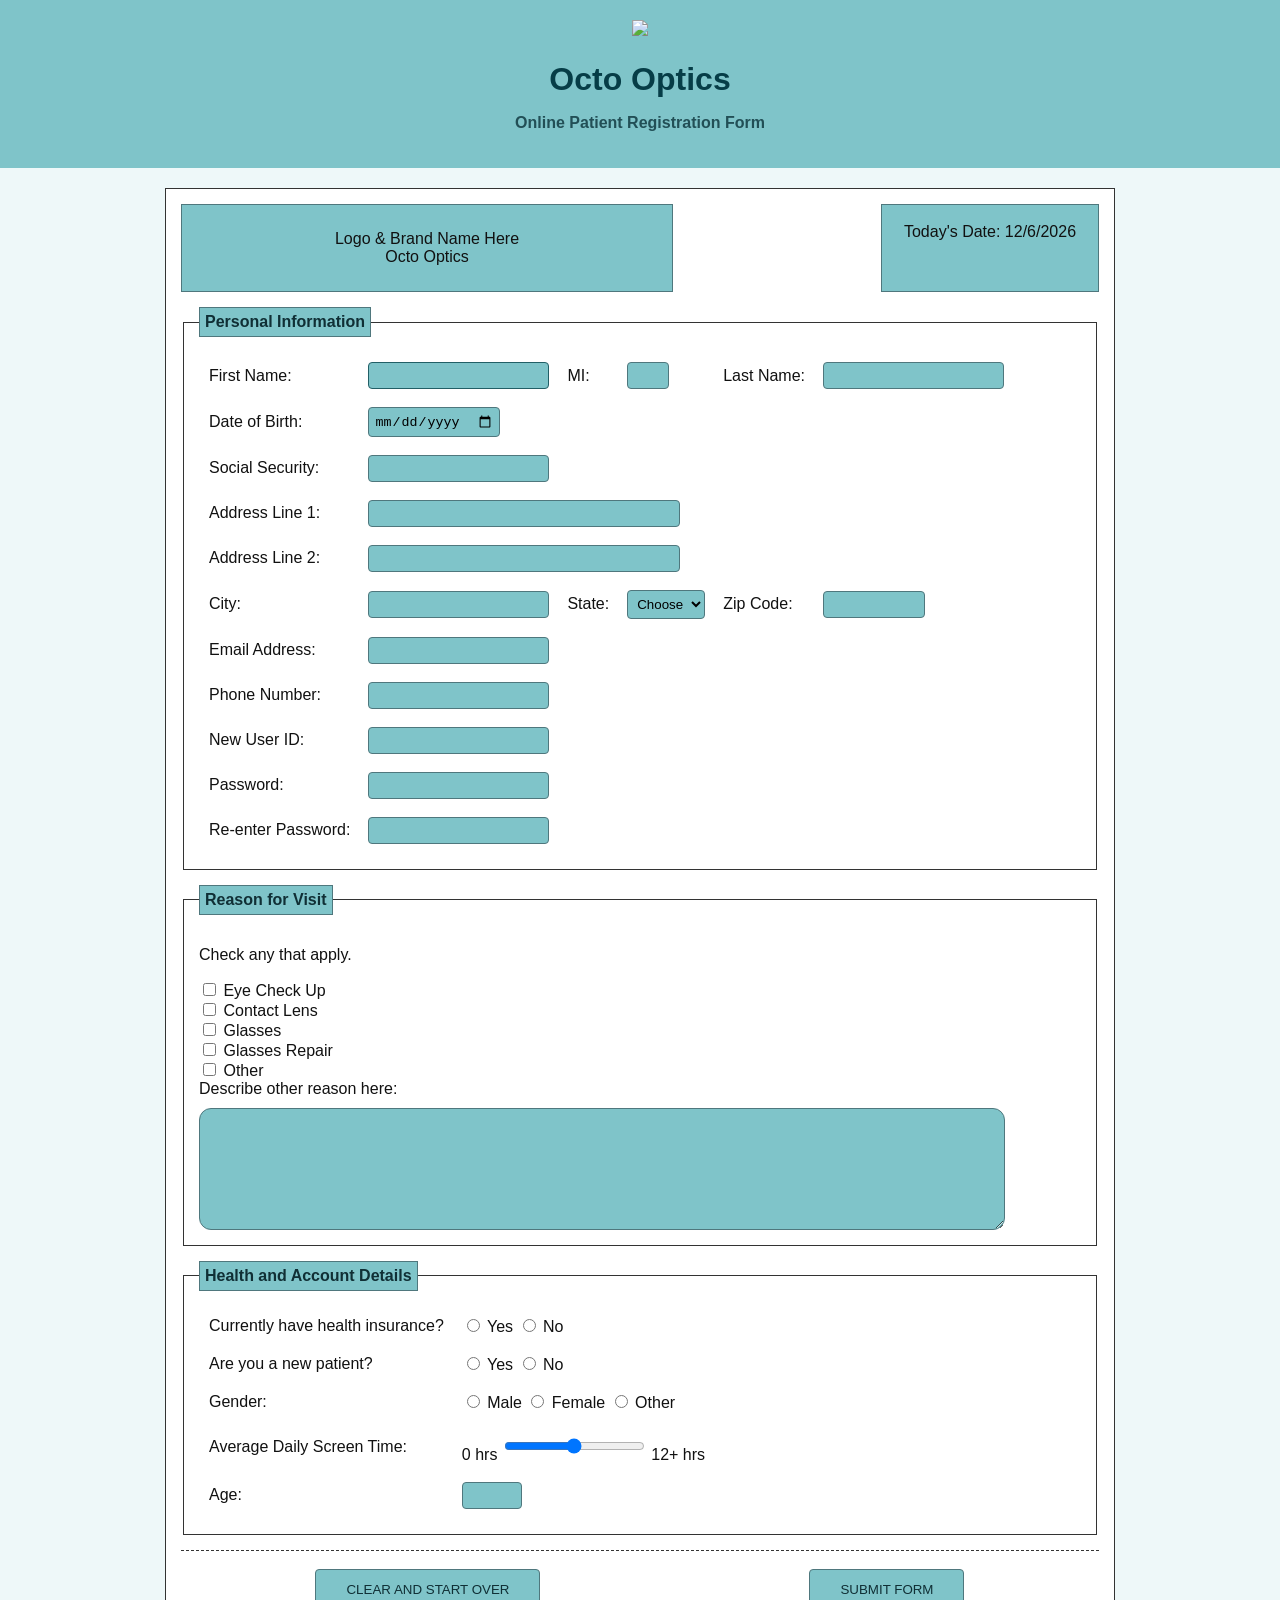
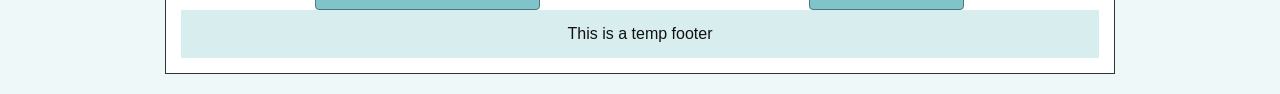
==== mis3371/homework1/index.html @ 9856224d "Update index.html" ====
<!Doctype html>
<!--
Program name: index.html
Author: Aries Jimenez
Date created: 6/13/2026
Date last edited:
Version: 1.3
Description: Patient information form for an optometrist office
-->


<!DOCTYPE html>
<html lang="en">
  <head>
    <meta charset="UTF-8">

      <title>Octo Optics Registration Form</title>

    <link href="css/style.css" rel="stylesheet">
  </head>

<body>

  <header>
    <img src="/images/octo_optics.png">
    <h1>Octo Optics</h1>
    <p id="tagline">Online Patient Registration Form</p>
  </header>

  <main>

    <form id="patientForm" name="patientForm" action="#" method="post">

      <section class="top-section">
        <div class="logo-box">
          Logo & Brand Name Here<br>
          Octo Optics
        </div>

        <div class="date-box">
          Today's Date:
          <span id="todayDate"></span>
        </div>
      </section>

      <fieldset>
        <legend>Personal Information</legend>

        <table>
          <tr>
            <td class="question-label"><label for="firstName">First Name:</label></td>
            <td><input type="text" id="firstName" name="firstName" maxlength="30"></td>

            <td><label for="middleInitial">MI:</label></td>
            <td><input type="text" id="middleInitial" name="middleInitial" maxlength="1" class="small-input"></td>

            <td><label for="lastName">Last Name:</label></td>
            <td><input type="text" id="lastName" name="lastName" maxlength="30"></td>
          </tr>

          <tr>
            <td><label for="dob">Date of Birth:</label></td>
            <td><input type="date" id="dob" name="dob"></td>
          </tr>

          <tr>
            <td><label for="ssn">Social Security:</label></td>
            <td><input type="password" id="ssn" name="ssn" maxlength="11"></td>
          </tr>

          <tr>
            <td><label for="address1">Address Line 1:</label></td>
            <td colspan="3"><input type="text" id="address1" name="address1" class="long-input" maxlength="30"></td>
          </tr>

          <tr>
            <td><label for="address2">Address Line 2:</label></td>
            <td colspan="3"><input type="text" id="address2" name="address2" class="long-input" maxlength="30"></td>
          </tr>

          <tr>
            <td><label for="city">City:</label></td>
            <td><input type="text" id="city" name="city"></td>

            <td><label for="state">State:</label></td>
            <td>
              <select id="state" name="state">
                <option value="">Choose</option>
                <option value="AL">AL</option>
                <option value="AK">AK</option>
                <option value="AZ">AZ</option>
                <option value="AS">AS</option>
                <option value="CA">CA</option>
                <option value="CO">CO</option>
                <option value="CT">CT</option>
                <option value="DE">DE</option>
                <option value="DC">DC</option>
                <option value="FL">FL</option>
                <option value="GA">GA</option>
                <option value="GU">GU</option>
                <option value="HI">HI</option>
                <option value="ID">ID</option>
                <option value="IL">IL</option>
                <option value="IN">IN</option>
                <option value="IA">IA</option>
                <option value="KS">KS</option>
                <option value="KY">KY</option>
                <option value="LA">LA</option>
                <option value="ME">ME</option>
                <option value="MD">MD</option>
                <option value="MA">MA</option>
                <option value="MI">MI</option>
                <option value="MN">MN</option>
                <option value="MS">MS</option>
                <option value="MO">MO</option>
                <option value="MT">MT</option>
                <option value="NE">NE</option>
                <option value="NV">NV</option>
                <option value="NH">NH</option>
                <option value="NJ">NJ</option>
                <option value="NM">NM</option>
                <option value="NY">NY</option>
                <option value="NC">NC</option>
                <option value="ND">ND</option>
                <option value="MP">MP</option>
                <option value="OH">OH</option>
                <option value="OK">OK</option>
                <option value="OR">OR</option>
                <option value="PA">PA</option>
                <option value="PR">PR</option>
                <option value="RI">RI</option>
                <option value="SC">SC</option>
                <option value="SD">SD</option>
                <option value="TN">TN</option>
                <option value="TX">TX</option>
                <option value="TT">TT</option>
                <option value="UT">UT</option>
                <option value="VT">VT</option>
                <option value="VA">VA</option>
                <option value="VI">VI</option>
                <option value="WA">WA</option>
                <option value="WV">WV</option>
                <option value="WI">WI</option>
                <option value="WY">WY</option>
              </select>
            </td>

            <td><label for="zip">Zip Code:</label></td>
            <td><input type="text" id="zip" name="zip" class="zip-input"></td>
          </tr>

          <tr>
            <td><label for="email">Email Address:</label></td>
            <td><input type="email" id="email" name="email"></td>
          </tr>

          <tr>
            <td><label for="phone">Phone Number:</label></td>
            <td><input type="tel" id="phone" name="phone"></td>
          </tr>

          <tr>
            <td><label for="userId">New User ID:</label></td>
            <td><input type="text" id="userId" name="userId"></td>
          </tr>

          <tr>
            <td><label for="password">Password:</label></td>
            <td><input type="password" id="password" name="password"></td>
          </tr>

          <tr>
            <td><label for="confirmPassword">Re-enter Password:</label></td>
            <td><input type="password" id="confirmPassword" name="confirmPassword"></td>
          </tr>
        </table>
      </fieldset>

      <fieldset>
        <legend>Reason for Visit</legend>

        <p>Check any that apply.</p>

        <label><input type="checkbox" name="reason" value="eyeCheck"> Eye Check Up</label><br>
        <label><input type="checkbox" name="reason" value="contacts"> Contact Lens</label><br>
        <label><input type="checkbox" name="reason" value="glasses"> Glasses</label><br>
        <label><input type="checkbox" name="reason" value="repair"> Glasses Repair</label><br>
        <label><input type="checkbox" name="reason" value="other"> Other</label><br>

        <label for="otherReason">Describe other reason here:</label>
        <textarea id="otherReason" name="otherReason"></textarea>
      </fieldset>

      <fieldset>
        <legend>Health and Account Details</legend>

        <table>
          <tr>
            <td>Currently have health insurance?</td>
            <td>
              <label><input type="radio" name="insurance" value="yes"> Yes</label>
              <label><input type="radio" name="insurance" value="no"> No</label>
            </td>
          </tr>

          <tr>
            <td>Are you a new patient?</td>
            <td>
              <label><input type="radio" name="newPatient" value="yes"> Yes</label>
              <label><input type="radio" name="newPatient" value="no"> No</label>
            </td>
          </tr>

          <tr>
            <td>Gender:</td>
            <td>
              <label><input type="radio" name="gender" value="male"> Male</label>
              <label><input type="radio" name="gender" value="female"> Female</label>
              <label><input type="radio" name="gender" value="other"> Other</label>
            </td>
          </tr>

          <tr>
            <td><label for="screenTime">Average Daily Screen Time:</label></td>
            <td>
              0 hrs
              <input type="range" id="screenTime" name="screenTime" min="0" max="12">
              12+ hrs
            </td>
          </tr>

          <tr>
            <td><label for="age">Age:</label></td>
            <td><input type="number" id="age" name="age" min="1" max="120"></td>
          </tr>
        </table>
      </fieldset>    

      <div class="button-area">
        <input type="reset" value="CLEAR AND START OVER">
        <input type="submit" value="SUBMIT FORM">
      </div>
          
            
  <footer>
    This is a temp footer
  </footer>

  <script>
    const today = new Date();
    document.getElementById("todayDate").textContent = today.toLocaleDateString();
  </script>

    </body>
</html>
---- mis3371/homework1/css/style.css ----
/*
  Name: Aries Jimenez
  Description: This external CSS file styles the optometrist
  registration form page.
*/

/* Tag selector: styles the whole page */
body {
  background-color: #eef8f9;
  color: #111111;
  font-family: Arial, Helvetica, sans-serif;
  margin: 0;
}

/* Tag selector: styles the page header */
header {
  background-color: #7fc4c9;
  color: #102f35;
  text-align: center;
  padding: 20px;
}

/* Tag selector: styles the main heading */
h1 {
  color: #063d47;
  margin-bottom: 5px;
}

/* ID selector: styles the tagline under the heading */
#tagline {
  color: #224f56;
  font-weight: bold;
}

/* Tag selector: controls the main page area */
main {
  width: 950px;
  margin: 20px auto;
}

/* ID selector: styles the full form */
#patientForm {
  background-color: white;
  padding: 15px;
  border: 1px solid #333333;
}

/* Class selector: lays out logo and date boxes */
.top-section {
  display: flex;
  justify-content: space-between;
  margin-bottom: 15px;
}

/* Class selector: styles the logo box */
.logo-box {
  background-color: #7fc4c9;
  border: 1px solid #4f777d;
  width: 440px;
  padding: 25px;
  text-align: center;
}

/* Class selector: styles the date box */
.date-box {
  background-color: #7fc4c9;
  border: 1px solid #4f777d;
  width: 180px;
  padding: 18px;
  text-align: center;
}

/* Tag selector: styles each form section */
fieldset {
  border: 1px solid #333333;
  margin-bottom: 15px;
  padding: 15px;
}

/* Tag selector: styles the section titles */
legend {
  background-color: #7fc4c9;
  color: #102f35;
  border: 1px solid #4f777d;
  padding: 5px;
  font-weight: bold;
}

/* Tag selector: gives table cells spacing */
td {
  padding: 8px;
}

/* Tag selector: styles labels */
label {
  color: #111111;
}

/* Name selector: styles the first name input */
input[name="firstName"] {
  border-color: #225f66;
}

/* Tag selector: styles form boxes */
input,
select,
textarea {
  background-color: #7fc4c9;
  border: 1px solid #4f777d;
  border-radius: 4px;
  padding: 5px;
}

/* Class selector: styles the middle initial box */
.small-input {
  width: 30px;
}

/* Class selector: styles longer input boxes */
.long-input {
  width: 300px;
}

/* Class selector: styles the zip code box */
.zip-input {
  width: 90px;
}

/* Tag selector: styles the large typing box */
textarea {
  display: block;
  width: 90%;
  height: 110px;
  margin-top: 10px;
  border-radius: 12px;
}

/* Class selector: styles the button section */
.button-area {
  display: flex;
  justify-content: space-around;
  border-top: 1px dashed #333333;
  padding-top: 18px;
}

/* Tag selector: styles the form buttons */
input[type="submit"],
input[type="reset"] {
  background-color: #7fc4c9;
  color: #102f35;
  padding: 12px 30px;
  cursor: pointer;
}

/* Tag selector: styles the footer */
footer {
  text-align: center;
  background-color: #d8eeee;
  padding: 15px;
  color: #111111;
}

/* Tag selector: styles normal links */
a {
  color: #006b75;
}

/* Tag selector: styles visited links */
a:visited {
  color: #5c3f91;
}
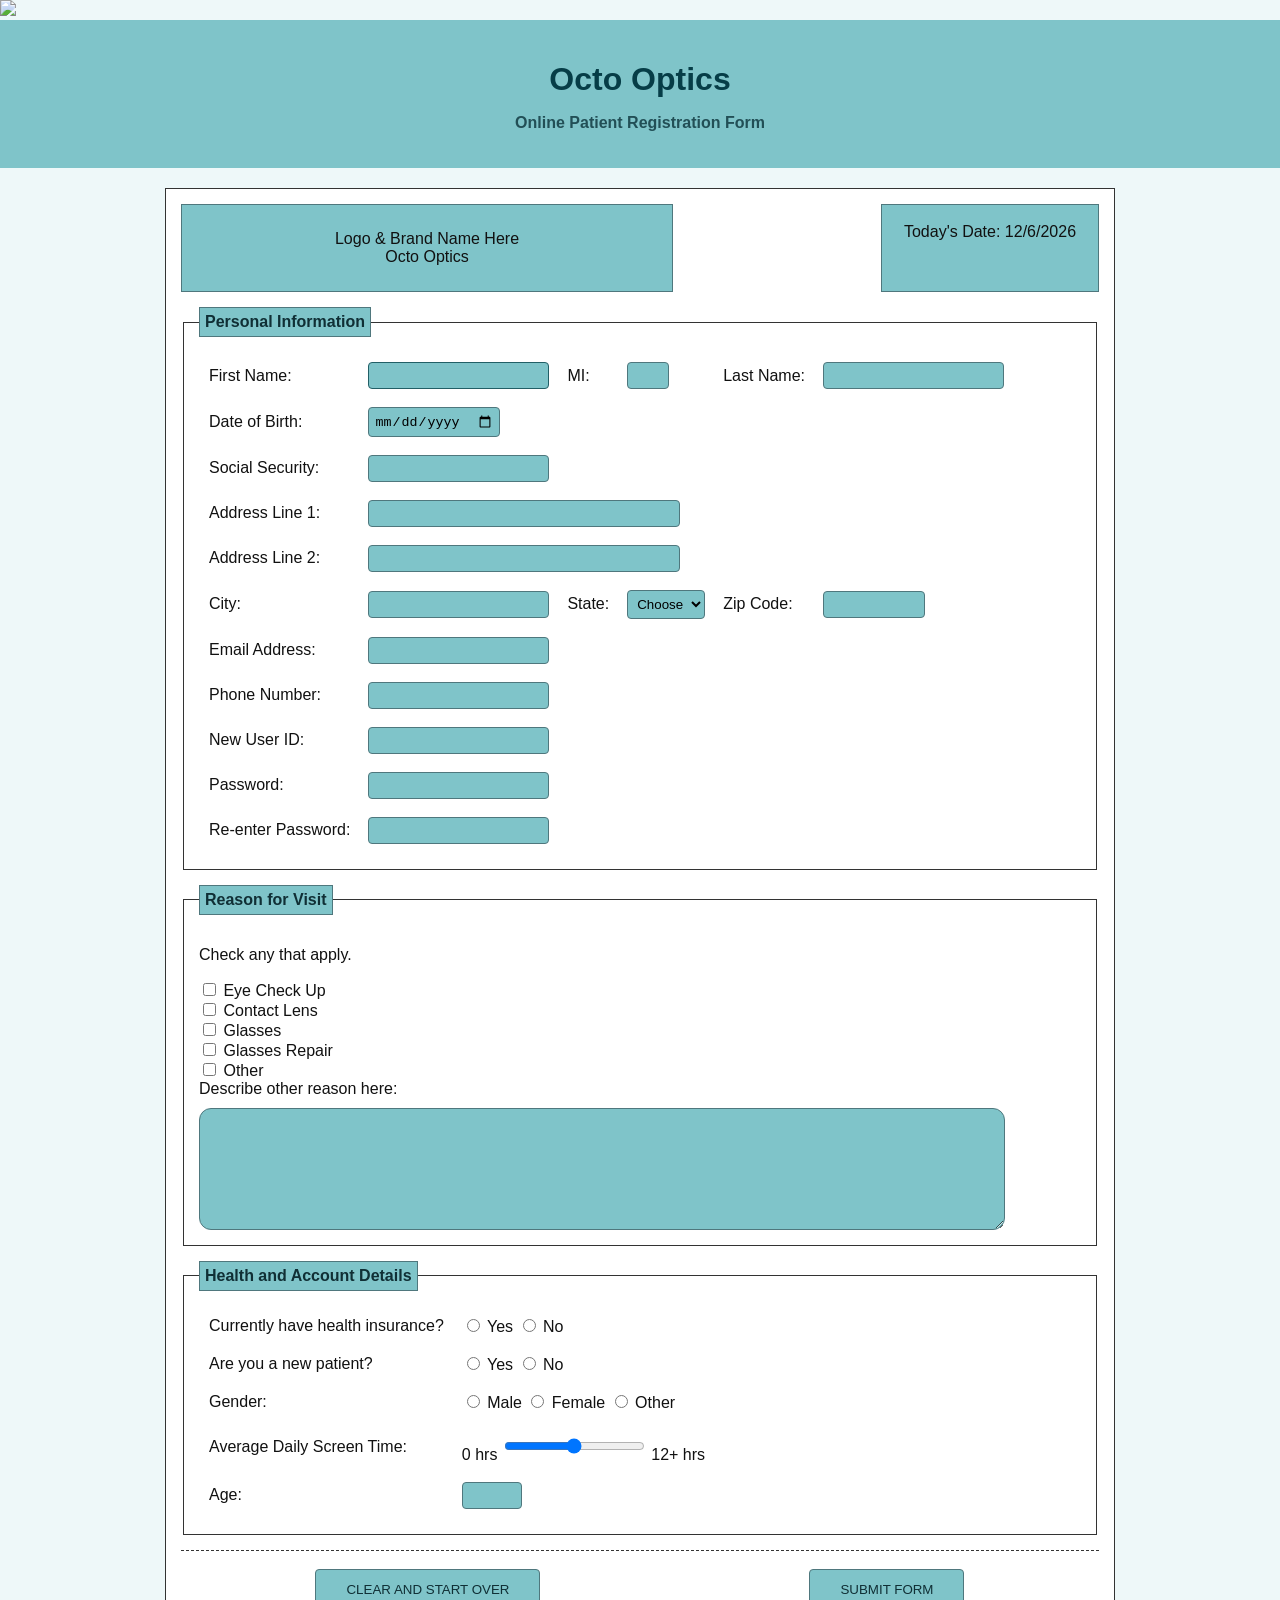
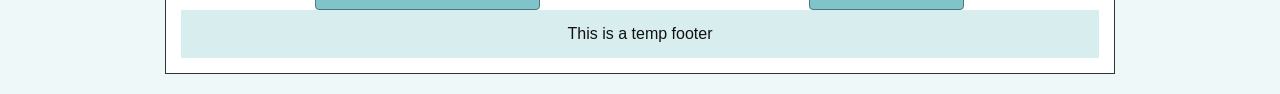
==== commit e8577897: "Update index.html" ====
--- a/mis3371/homework1/index.html
+++ b/mis3371/homework1/index.html
@@ -21,9 +21,9 @@
   </head>
 
 <body>
-
+<img src="/images/octo_optics.png">
   <header>
-    <img src="/images/octo_optics.png">
+    
     <h1>Octo Optics</h1>
     <p id="tagline">Online Patient Registration Form</p>
   </header>
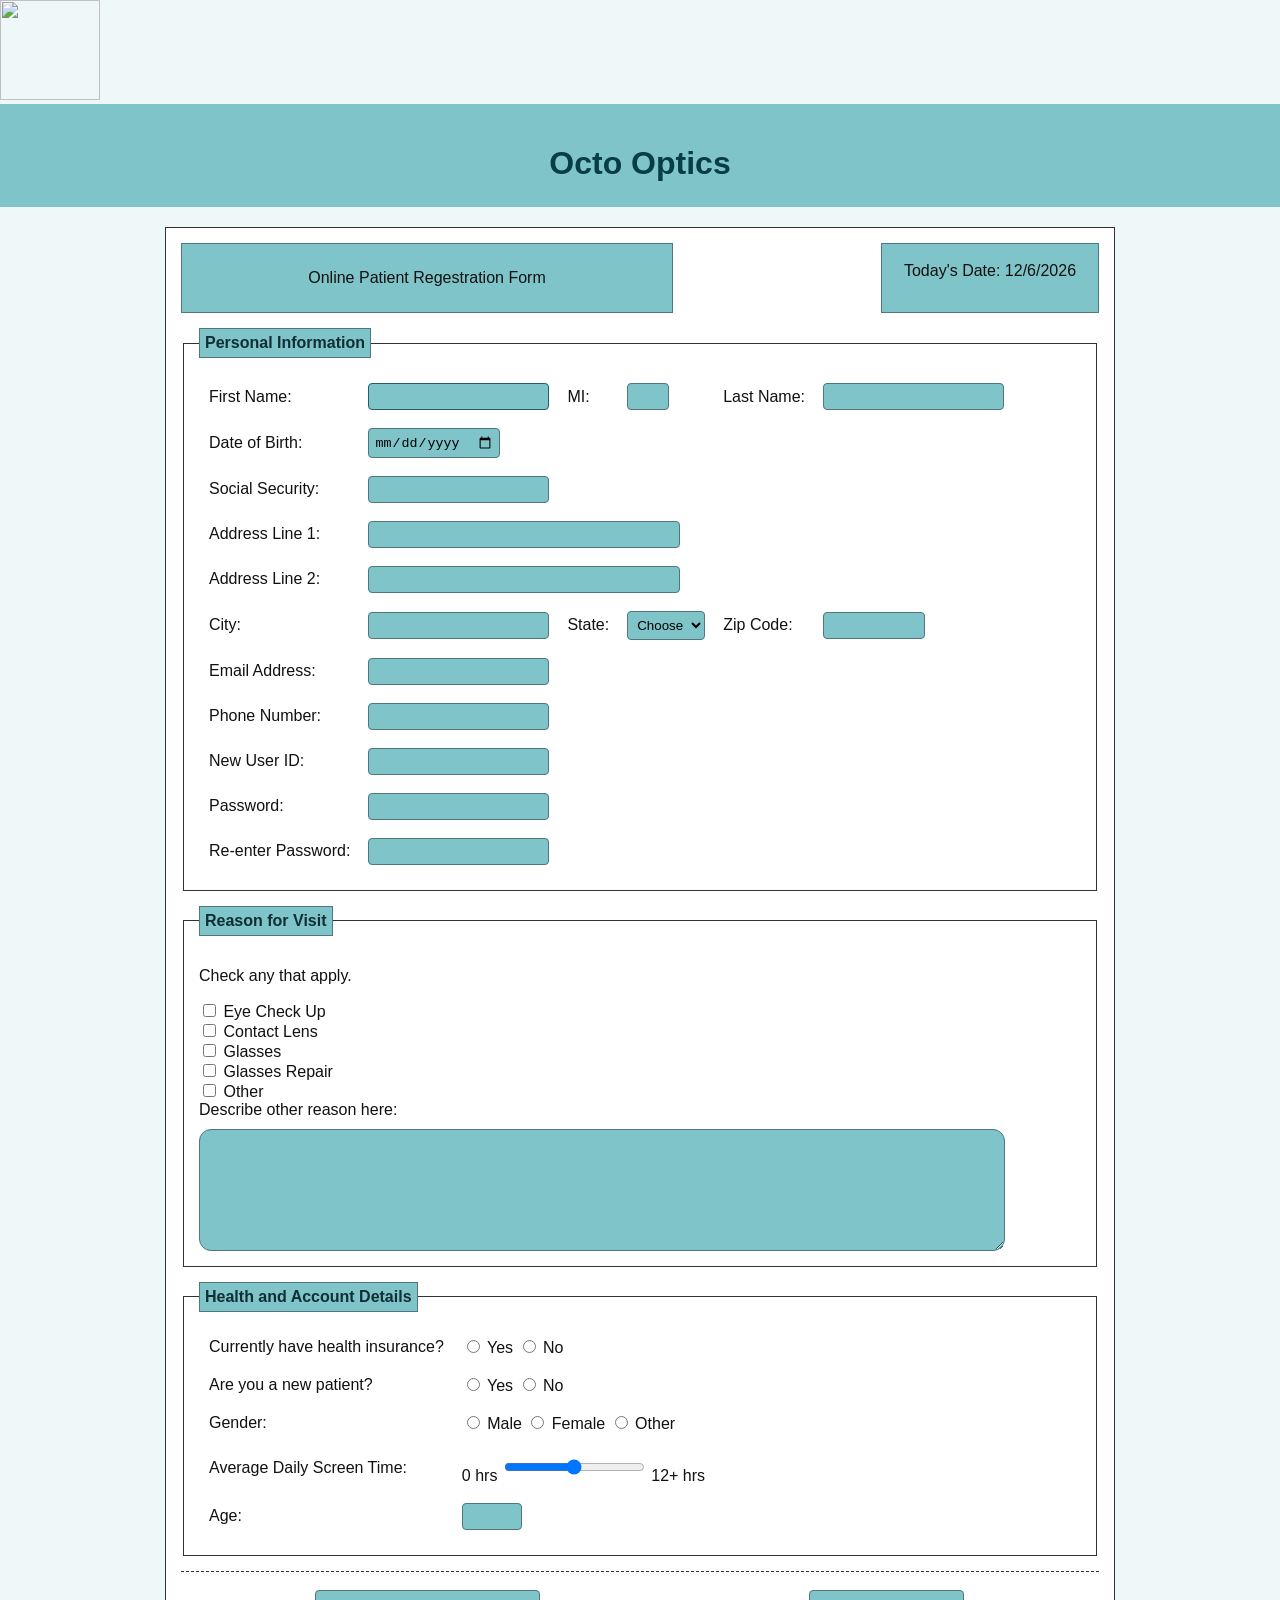
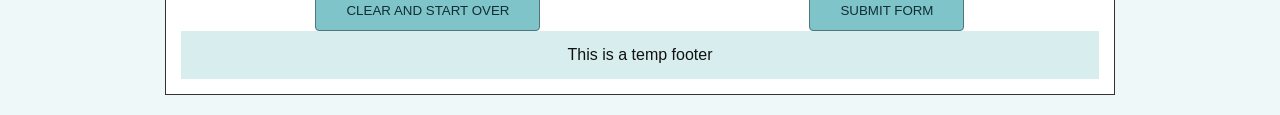
==== commit 1cc0a4cd: "Update index.html" ====
--- a/mis3371/homework1/index.html
+++ b/mis3371/homework1/index.html
@@ -12,21 +12,21 @@
 
 <!DOCTYPE html>
 <html lang="en">
-  <head>
-    <meta charset="UTF-8">
-
-      <title>Octo Optics Registration Form</title>
-
-    <link href="css/style.css" rel="stylesheet">
-  </head>
+    <head>
+        <meta charset="UTF-8">
+
+            <title>Octo Optics Registration Form</title>
+
+         <link href="css/style.css" rel="stylesheet">
+    </head>
 
 <body>
-<img src="/images/octo_optics.png">
-  <header>
+  <img src="/images/octo_optics.png" height= "100" width= "100">
+      <header>
     
-    <h1>Octo Optics</h1>
-    <p id="tagline">Online Patient Registration Form</p>
-  </header>
+              <h1>Octo Optics</h1>
+             
+      </header>
 
   <main>
 
@@ -34,8 +34,8 @@
 
       <section class="top-section">
         <div class="logo-box">
-          Logo & Brand Name Here<br>
-          Octo Optics
+          Online Patient Regestration Form
+          
         </div>
 
         <div class="date-box">
@@ -48,36 +48,36 @@
         <legend>Personal Information</legend>
 
         <table>
-          <tr>
-            <td class="question-label"><label for="firstName">First Name:</label></td>
-            <td><input type="text" id="firstName" name="firstName" maxlength="30"></td>
-
-            <td><label for="middleInitial">MI:</label></td>
-            <td><input type="text" id="middleInitial" name="middleInitial" maxlength="1" class="small-input"></td>
-
-            <td><label for="lastName">Last Name:</label></td>
-            <td><input type="text" id="lastName" name="lastName" maxlength="30"></td>
-          </tr>
-
-          <tr>
-            <td><label for="dob">Date of Birth:</label></td>
-            <td><input type="date" id="dob" name="dob"></td>
-          </tr>
-
-          <tr>
-            <td><label for="ssn">Social Security:</label></td>
-            <td><input type="password" id="ssn" name="ssn" maxlength="11"></td>
-          </tr>
-
-          <tr>
-            <td><label for="address1">Address Line 1:</label></td>
-            <td colspan="3"><input type="text" id="address1" name="address1" class="long-input" maxlength="30"></td>
-          </tr>
-
-          <tr>
-            <td><label for="address2">Address Line 2:</label></td>
-            <td colspan="3"><input type="text" id="address2" name="address2" class="long-input" maxlength="30"></td>
-          </tr>
+              <tr>
+                  <td class="question-label"><label for="firstName">First Name:</label></td>
+                  <td><input type="text" id="firstName" name="firstName" maxlength="30"></td>
+
+                  <td><label for="middleInitial">MI:</label></td>
+                  <td><input type="text" id="middleInitial" name="middleInitial" maxlength="1" class="small-input"></td>
+
+                  <td><label for="lastName">Last Name:</label></td>
+                  <td><input type="text" id="lastName" name="lastName" maxlength="30"></td>
+              </tr>
+
+          <tr>
+              <td><label for="dob">Date of Birth:</label></td>
+              <td><input type="date" id="dob" name="dob"></td>
+          </tr>
+
+              <tr>
+                  <td><label for="ssn">Social Security:</label></td>
+                  <td><input type="password" id="ssn" name="ssn" maxlength="11"></td>
+              </tr>
+
+          <tr>
+              <td><label for="address1">Address Line 1:</label></td>
+              <td colspan="3"><input type="text" id="address1" name="address1" class="long-input" maxlength="30"></td>
+          </tr>
+
+              <tr>
+                  <td><label for="address2">Address Line 2:</label></td>
+                  <td colspan="3"><input type="text" id="address2" name="address2" class="long-input" maxlength="30"></td>
+              </tr>
 
           <tr>
             <td><label for="city">City:</label></td>
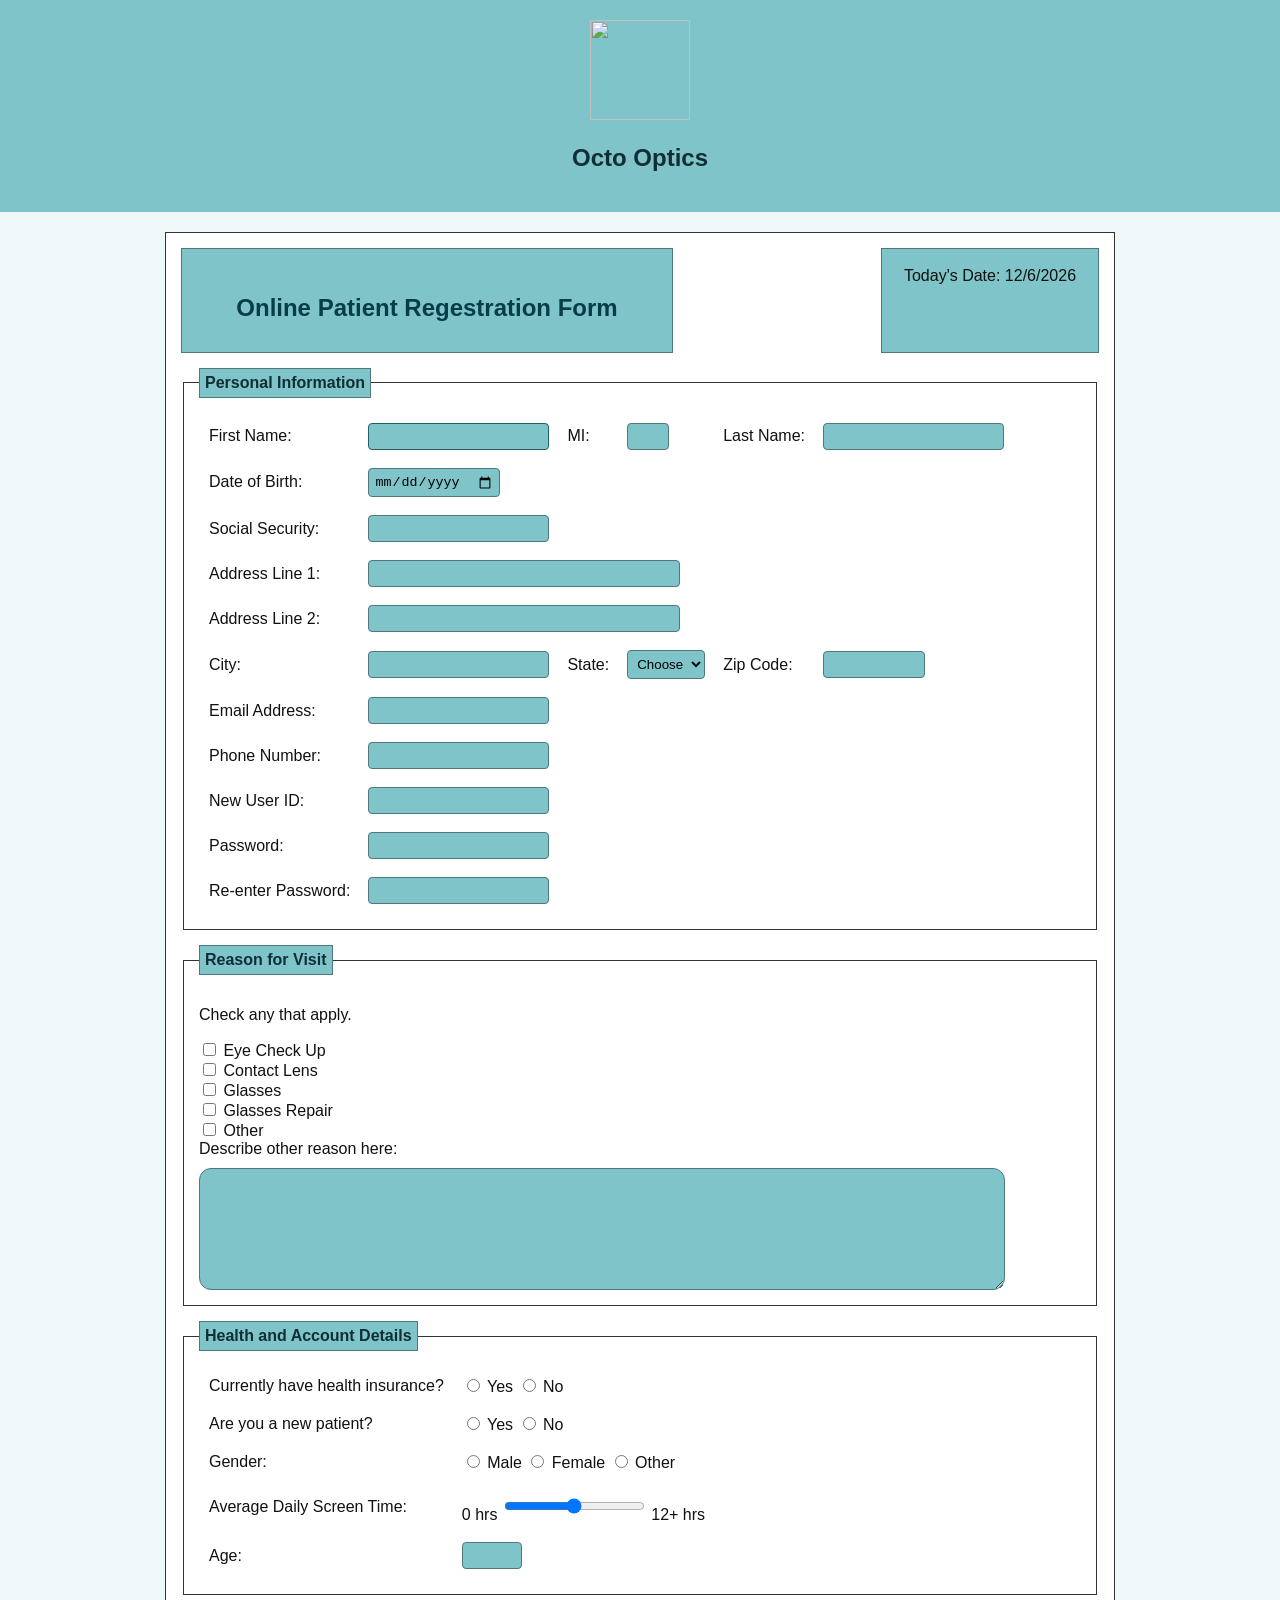
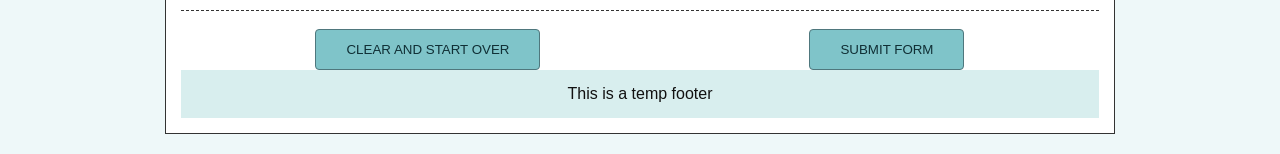
==== commit 762e2204: "Update index.html" ====
--- a/mis3371/homework1/index.html
+++ b/mis3371/homework1/index.html
@@ -21,10 +21,10 @@
     </head>
 
 <body>
-  <img src="/images/octo_optics.png" height= "100" width= "100">
+  
       <header>
-    
-              <h1>Octo Optics</h1>
+              <img src="/images/octo_optics.png" height= "100" width= "100">
+                  <h2>Octo Optics</h2>
              
       </header>
 
@@ -34,7 +34,7 @@
 
       <section class="top-section">
         <div class="logo-box">
-          Online Patient Regestration Form
+          <h1>Online Patient Regestration Form</h1>
           
         </div>
 
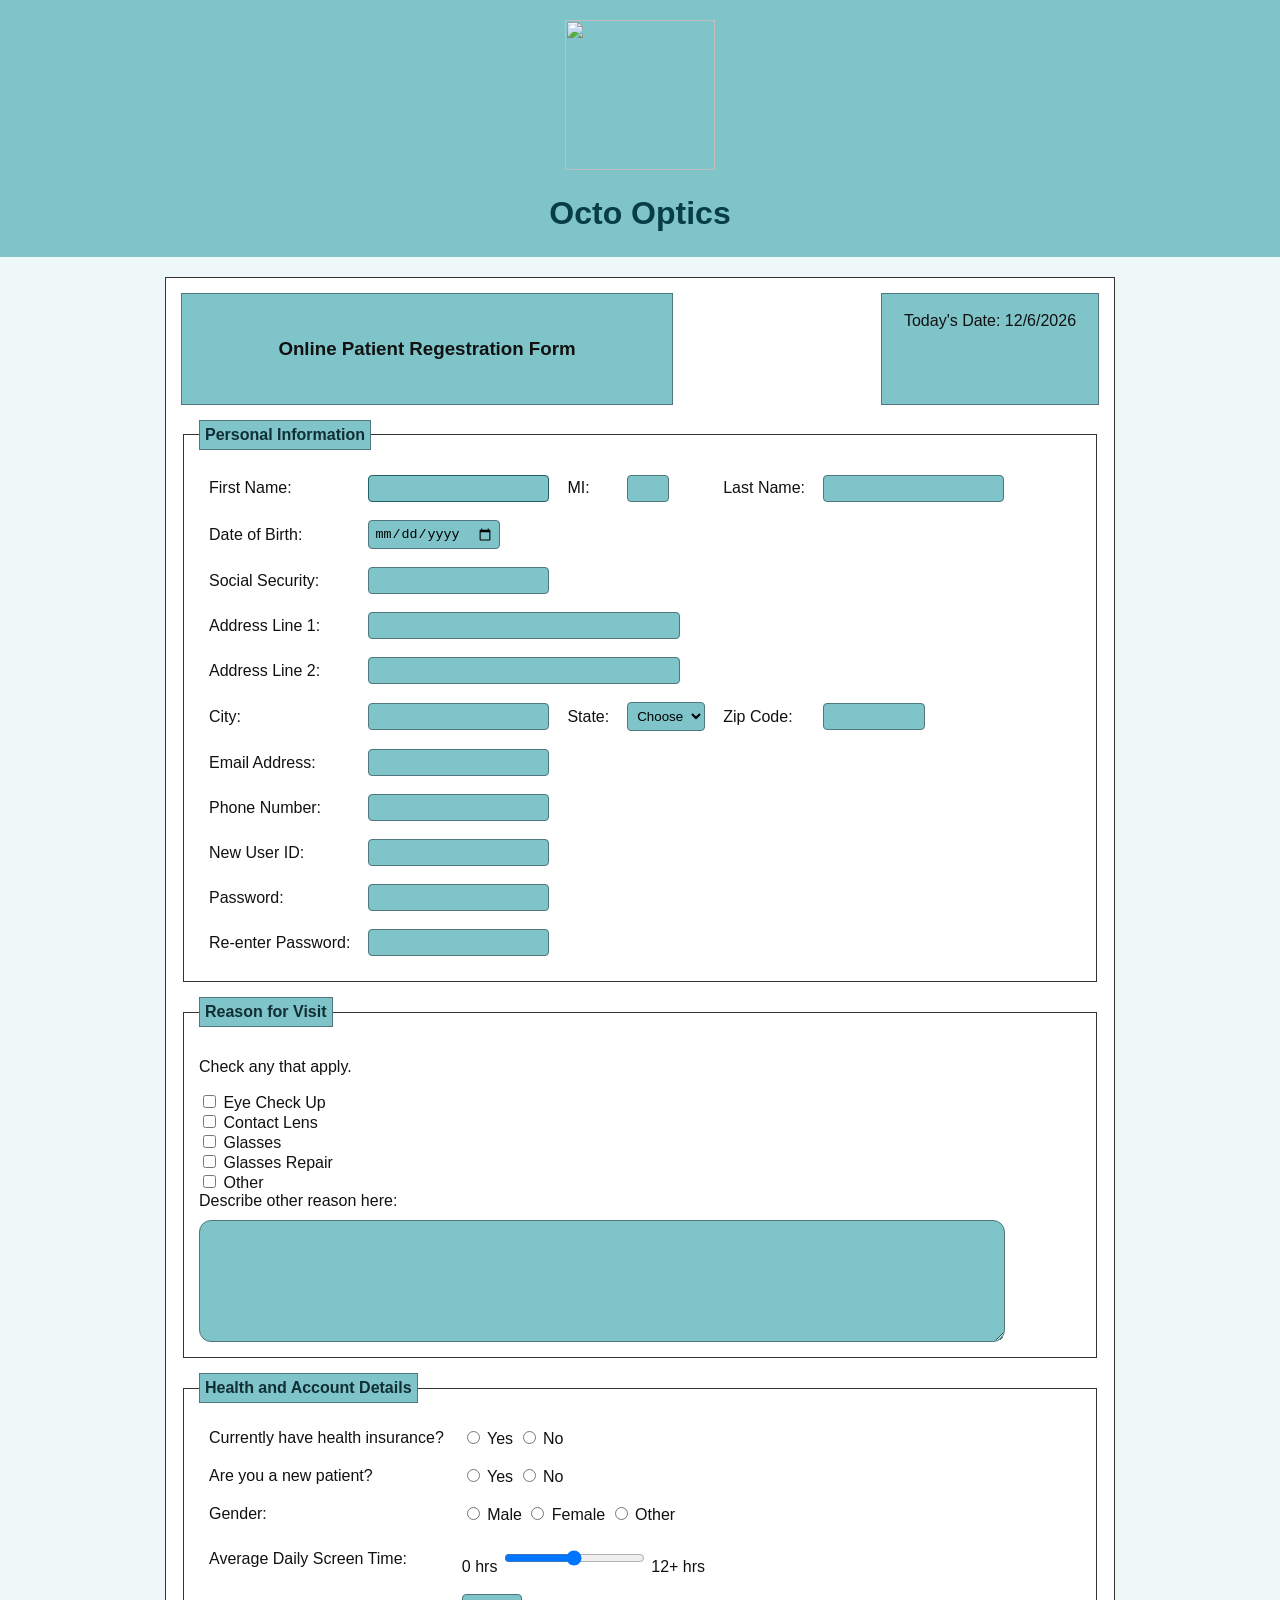
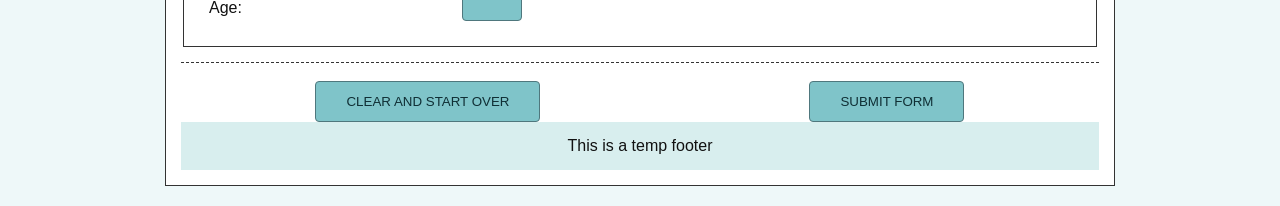
==== commit 8faa79ff: "Update index.html" ====
--- a/mis3371/homework1/index.html
+++ b/mis3371/homework1/index.html
@@ -23,8 +23,8 @@
 <body>
   
       <header>
-              <img src="/images/octo_optics.png" height= "100" width= "100">
-                  <h2>Octo Optics</h2>
+              <img src="/images/octo_optics.png" height= "150" width= "150">
+                  <h1>Octo Optics</h1>
              
       </header>
 
@@ -34,7 +34,7 @@
 
       <section class="top-section">
         <div class="logo-box">
-          <h1>Online Patient Regestration Form</h1>
+          <h3>Online Patient Regestration Form</h3>
           
         </div>
 
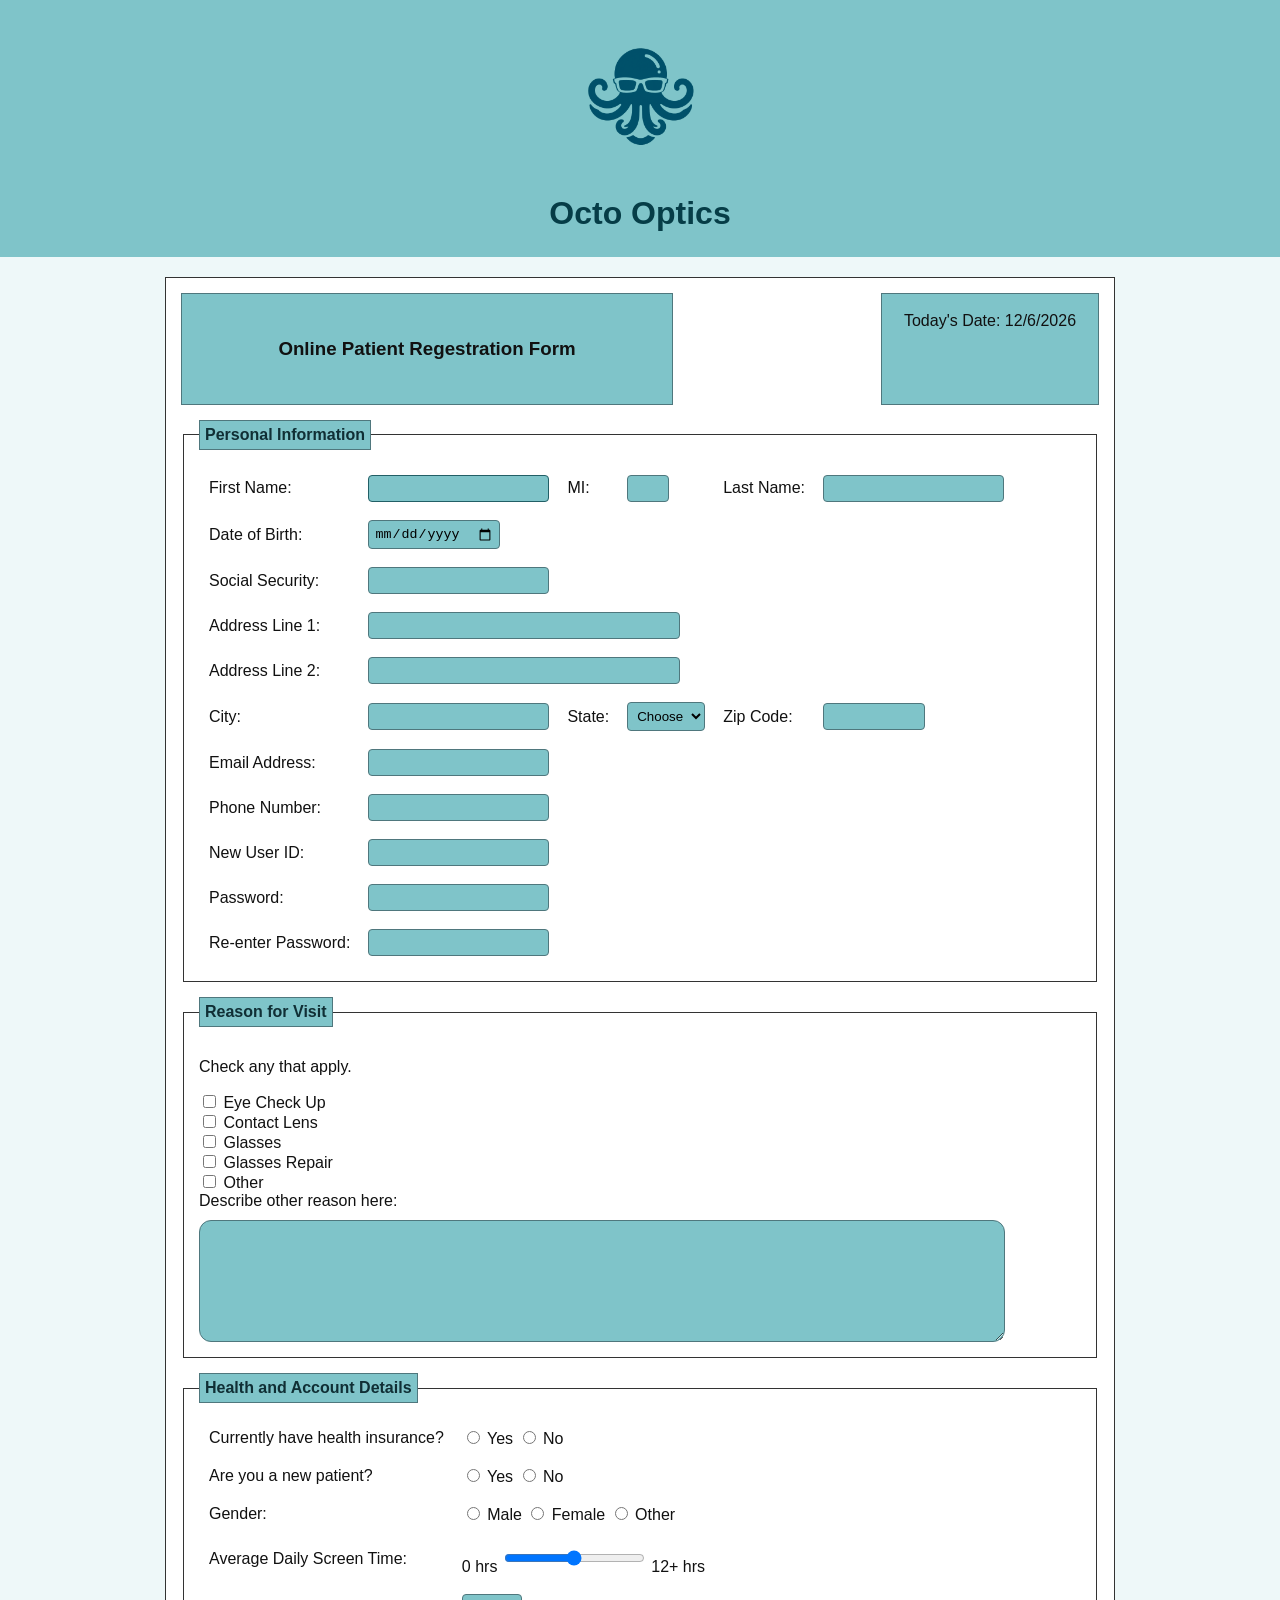
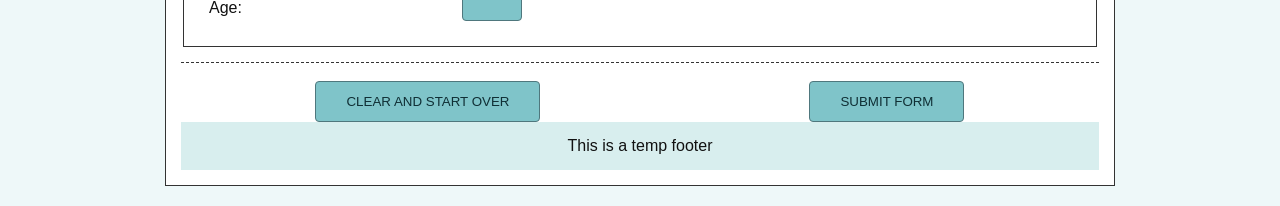
==== commit 3abfaa10: "Update index.html" ====
--- a/mis3371/homework1/index.html
+++ b/mis3371/homework1/index.html
@@ -23,7 +23,7 @@
 <body>
   
       <header>
-              <img src="/images/octo_optics.png" height= "150" width= "150">
+              <img src="images/octo_optics.png" height= "150" width= "150">
                   <h1>Octo Optics</h1>
              
       </header>
